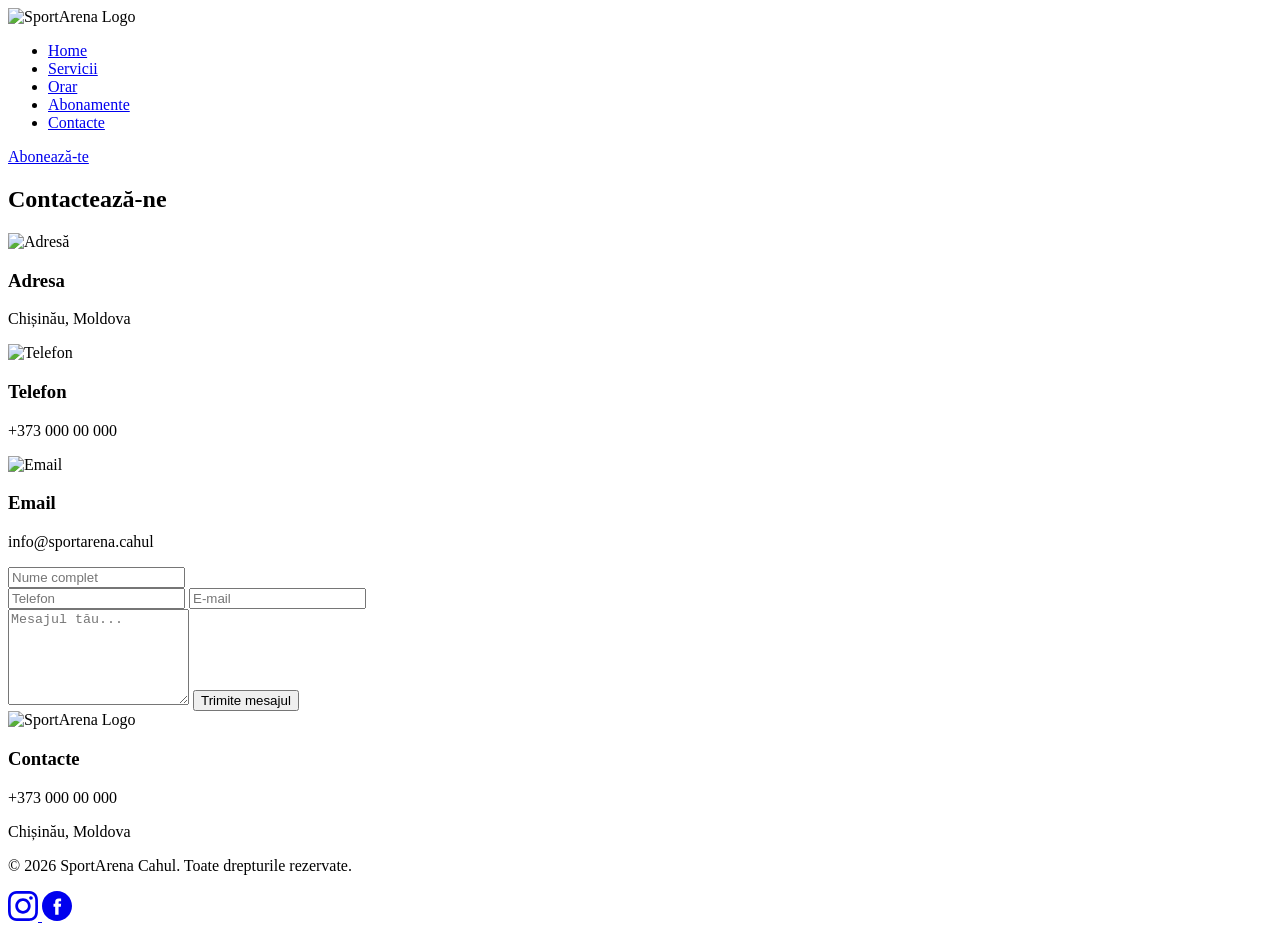
==== pages/contacte.html @ 970632d4 "Update contacte.html" ====
<!DOCTYPE html>
<html lang="ro">
<head>
    <meta charset="UTF-8">
    <meta name="viewport" content="width=device-width, initial-scale=1.0">
    <title>SportArena Cahul</title>
    <link rel="stylesheet" href="../style/style-contacte.css">
    <link rel="icon" type="image/svg+xml" href="../assets/favicon.svg">
</head>
<body>

    <header>
    <nav class="navbar">

        <div class="logo">
            <img src="../assets/logo.svg" alt="SportArena Logo">
        </div>

        <ul class="menu">
            <li><a href="../index.html">Home</a></li>
            <li><a href="../pages/servicii.html" >Servicii</a></li>
            <li><a href="../pages/orar.html" >Orar</a></li>
            <li><a href="../pages/abonamente.html" >Abonamente</a></li>
            <li><a href="../pages/contacte.html" class="btn-contacte">Contacte</a></li>
        </ul>

        <div class="button-container">
            <a href="../pages/abonamente.html" class="btn">
                Abonează-te
            </a>
        </div>

    </nav>
    </header>

    <main>

        <section id="contacte">

            <div class="contact-info">

                <h1>Contactează-ne</h1>

                <div>

                    <img src="../assets/Location.svg" alt="Adresă">

                    <div>
                        <h3>Adresa</h3>
                        <p>Chișinău, Moldova</p>
                    </div>

                </div>

                <div>

                    <img src="../assets/Phone.svg" alt="Telefon">

                    <div>
                        <h3>Telefon</h3>
                        <p>+373 000 00 000</p>
                    </div>

                </div>

                <div>

                    <img src="../assets/Email.svg" alt="Email">

                    <div>
                        <h3>Email</h3>
                        <p>info@sportarena.cahul</p>
                    </div>

                </div>

            </div>

            <div class="contact-form">

                <form action="https://httpbin.org/post" method="post">

                    <input type="text" placeholder="Nume complet">

                    <div class="input-row">
                        <input type="tel" placeholder="Telefon">
                        <input type="email" placeholder="E-mail">
                    </div>

                    <textarea rows="6" placeholder="Mesajul tău..."></textarea>

                    <button type="submit">
                        Trimite mesajul
                    </button>

                </form>

            </div>

        </section>

    </main>

    <footer>

    <div class="footer-logo">

        <img src="../assets/logo.svg" alt="SportArena Logo">

    </div>

    <div class="footer-contact">

        <h3>Contacte</h3>

        <div class="footer-info">
            <p>+373 000 00 000</p>
            <p>Chișinău, Moldova</p>
        </div>

        <p>
            © 2026 SportArena Cahul.
            Toate drepturile rezervate.
        </p>

    </div>

    <div class="footer-social">

        <a href="#" class="inst" aria-label="Instagram">
            <svg width="30" height="30" viewBox="0 0 30 30" fill="none" xmlns="http://www.w3.org/2000/svg">
            <path d="M15.0011 0C10.9273 0 10.416 0.0178128 8.81603 0.0906253C7.21914 0.16375 6.12913 0.416563 5.17537 0.7875C4.18879 1.17063 3.35191 1.68313 2.51815 2.51719C1.68377 3.35094 1.17126 4.18781 0.786883 5.17406C0.415004 6.12812 0.161877 7.21844 0.090001 8.81469C0.0187502 10.4147 0 10.9262 0 15C0 19.0737 0.0181255 19.5834 0.0906262 21.1834C0.164065 22.7803 0.41688 23.8703 0.787508 24.8241C1.17095 25.8106 1.68346 26.6475 2.51753 27.4813C3.35097 28.3156 4.18786 28.8294 5.1738 29.2125C6.12819 29.5834 7.21851 29.8363 8.81509 29.9094C10.4151 29.9822 10.9261 30 14.9995 30C19.0736 30 19.5833 29.9822 21.1833 29.9094C22.7802 29.8363 23.8715 29.5834 24.8259 29.2125C25.8121 28.8294 26.6478 28.3156 27.4812 27.4813C28.3156 26.6475 28.8281 25.8106 29.2125 24.8244C29.5812 23.8703 29.8344 22.78 29.9094 21.1838C29.9813 19.5837 30 19.0737 30 15C30 10.9262 29.9813 10.415 29.9094 8.815C29.8344 7.21812 29.5812 6.12812 29.2125 5.17437C28.8281 4.18781 28.3156 3.35094 27.4812 2.51719C26.6468 1.68281 25.8125 1.17031 24.825 0.7875C23.8687 0.416563 22.7781 0.16375 21.1812 0.0906253C19.5811 0.0178128 19.0718 0 14.9967 0H15.0011ZM13.6555 2.70312C14.0548 2.7025 14.5005 2.70312 15.0011 2.70312C19.0061 2.70312 19.4808 2.7175 21.0624 2.78938C22.5249 2.85625 23.3187 3.10063 23.8474 3.30594C24.5474 3.57781 25.0465 3.90281 25.5712 4.42781C26.0962 4.95281 26.4212 5.45281 26.6937 6.15281C26.899 6.68094 27.1437 7.47469 27.2103 8.93719C27.2822 10.5184 27.2978 10.9934 27.2978 14.9966C27.2978 18.9997 27.2822 19.4747 27.2103 21.0559C27.1434 22.5184 26.899 23.3122 26.6937 23.8403C26.4218 24.5403 26.0962 25.0388 25.5712 25.5634C25.0462 26.0884 24.5478 26.4134 23.8474 26.6853C23.3193 26.8916 22.5249 27.1353 21.0624 27.2022C19.4811 27.2741 19.0061 27.2897 15.0011 27.2897C10.9957 27.2897 10.521 27.2741 8.93978 27.2022C7.47727 27.1347 6.68351 26.8903 6.15444 26.685C5.45443 26.4131 4.95443 26.0881 4.42942 25.5631C3.90442 25.0381 3.57941 24.5394 3.30691 23.8391C3.1016 23.3109 2.85691 22.5172 2.79034 21.0547C2.71847 19.4734 2.70409 18.9984 2.70409 14.9928C2.70409 10.9872 2.71847 10.5147 2.79034 8.93344C2.85722 7.47094 3.1016 6.67719 3.30691 6.14844C3.57879 5.44844 3.90442 4.94844 4.42942 4.42344C4.95443 3.89844 5.45443 3.57344 6.15444 3.30094C6.6832 3.09469 7.47727 2.85094 8.93978 2.78375C10.3235 2.72125 10.8598 2.7025 13.6555 2.69938V2.70312Z" fill="currentColor"/>
            <path d="M22.9758 5.1569C22.6198 5.1569 22.2717 5.26249 21.9757 5.4603C21.6797 5.65812 21.449 5.93927 21.3127 6.26822C21.1765 6.59716 21.1409 6.95911 21.2104 7.3083C21.2799 7.65748 21.4514 7.97821 21.7032 8.22992C21.955 8.48163 22.2758 8.65301 22.625 8.72239C22.9742 8.79178 23.3362 8.75604 23.6651 8.61971C23.994 8.48337 24.275 8.25257 24.4728 7.95648C24.6705 7.66038 24.7759 7.31231 24.7758 6.95628C24.7758 5.96253 23.9696 5.1569 22.9758 5.1569Z" fill="currentColor"/>
            <path fill-rule="evenodd" clip-rule="evenodd" d="M14.9688 7.26003C10.7147 7.26003 7.26563 10.7091 7.26563 14.9632C7.26563 19.2172 10.7147 22.6647 14.9688 22.6647C19.2229 22.6647 22.6711 19.2172 22.6711 14.9632C22.6711 10.7091 19.2229 7.26003 14.9688 7.26003ZM15 19.9219C17.7183 19.9219 19.9219 17.7183 19.9219 15C19.9219 12.2818 17.7183 10.0782 15 10.0782C12.2817 10.0782 10.0781 12.2818 10.0781 15C10.0781 17.7183 12.2817 19.9219 15 19.9219Z" fill="currentColor"/>
            </svg>
        </a>

        <a href="#" class="fb" aria-label="Facebook">
            <svg width="30" height="30" viewBox="0 0 30 30" fill="none" xmlns="http://www.w3.org/2000/svg">
            <path fill-rule="evenodd" clip-rule="evenodd" d="M0 15C0 6.71573 6.71573 0 15 0C23.2843 0 30 6.71573 30 15C30 23.2843 23.2843 30 15 30C6.71573 30 0 23.2843 0 15ZM16.5635 23.8197V15.6589H18.8162L19.1147 12.8466H16.5635L16.5673 11.4391C16.5673 10.7056 16.637 10.3126 17.6905 10.3126H19.0988V7.5H16.8457C14.1395 7.5 13.1869 8.86425 13.1869 11.1585V12.8469H11.5V15.6592H13.1869V23.8197H16.5635Z" fill="currentColor"/>
            </svg>
        </a>

    </div>

</footer>

</body>
</html>
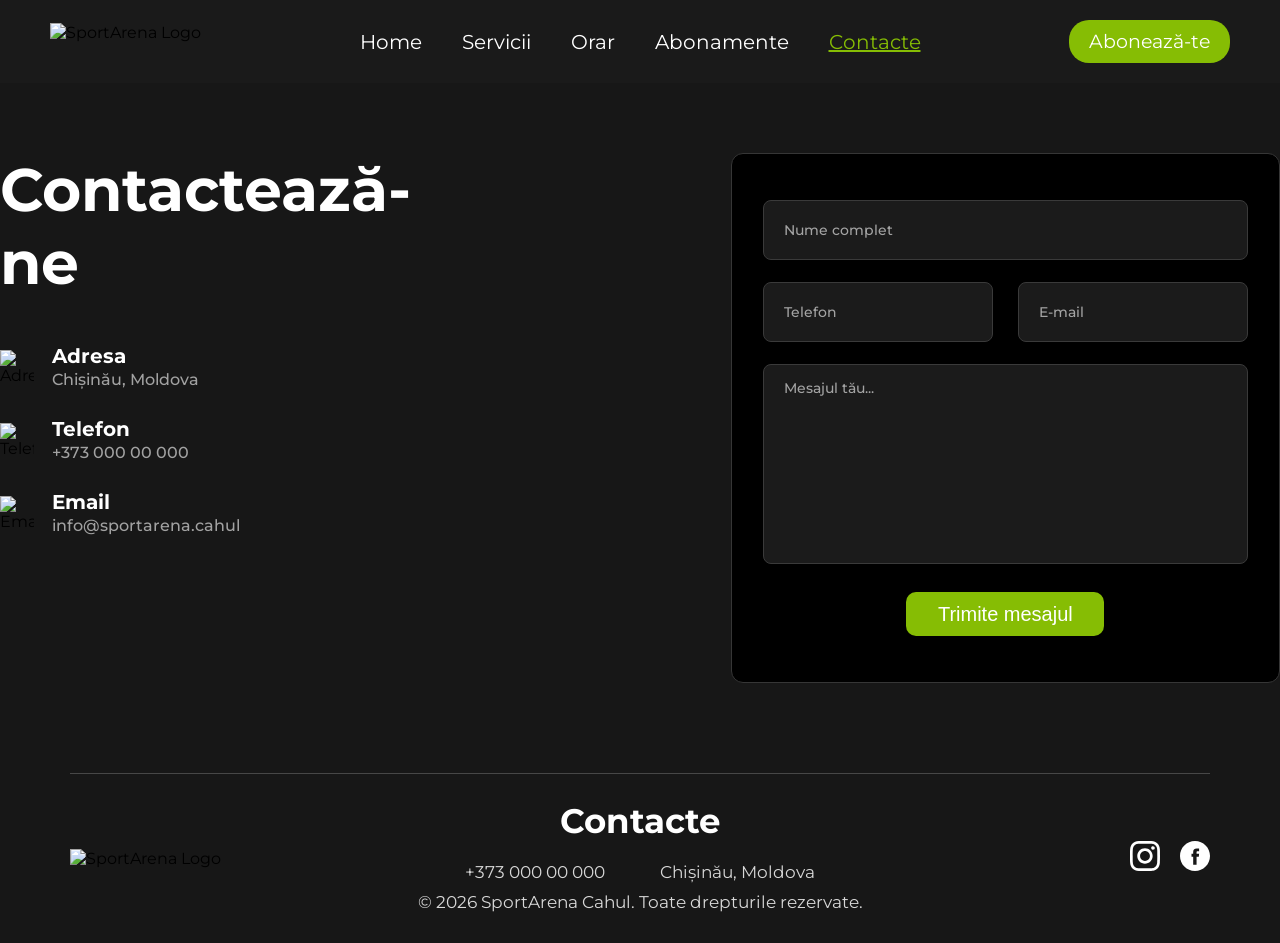
==== commit 08358ed2: "Add files via upload" ====
--- a/pages/contacte.html
+++ b/pages/contacte.html
@@ -5,16 +5,25 @@
     <meta name="viewport" content="width=device-width, initial-scale=1.0">
     <title>SportArena Cahul</title>
     <link rel="stylesheet" href="../style/style-contacte.css">
+    <link rel="stylesheet" href="../style/reveal.css">
     <link rel="icon" type="image/svg+xml" href="../assets/favicon.svg">
 </head>
 <body>
 
     <header>
+    <input type="checkbox" id="menu-toggle" class="menu-toggle-checkbox">
+
     <nav class="navbar">
 
         <div class="logo">
             <img src="../assets/logo.svg" alt="SportArena Logo">
         </div>
+
+        <label for="menu-toggle" class="hamburger" aria-label="Deschide meniul">
+            <span></span>
+            <span></span>
+            <span></span>
+        </label>
 
         <ul class="menu">
             <li><a href="../index.html">Home</a></li>
@@ -22,6 +31,9 @@
             <li><a href="../pages/orar.html" >Orar</a></li>
             <li><a href="../pages/abonamente.html" >Abonamente</a></li>
             <li><a href="../pages/contacte.html" class="btn-contacte">Contacte</a></li>
+            <li class="menu-cta-mobile">
+                <a href="../pages/abonamente.html" class="btn">Abonează-te</a>
+            </li>
         </ul>
 
         <div class="button-container">
@@ -78,16 +90,16 @@
 
             <div class="contact-form">
 
-                <form action="https://httpbin.org/post" method="post">
-
-                    <input type="text" placeholder="Nume complet">
+                <form id="contact-form" action="https://api.sheetmonkey.io/form/2jXoLPzgWcsx6oMCMyKdtb" method="post">
+
+                    <input type="text" name="name" placeholder="Nume complet" required>
 
                     <div class="input-row">
-                        <input type="tel" placeholder="Telefon">
-                        <input type="email" placeholder="E-mail">
-                    </div>
-
-                    <textarea rows="6" placeholder="Mesajul tău..."></textarea>
+                        <input type="tel" name="phone" placeholder="Telefon" required>
+                        <input type="email" name="email" placeholder="E-mail" required>
+                    </div>
+
+                    <textarea name="message" rows="6" placeholder="Mesajul tău..." required></textarea>
 
                     <button type="submit">
                         Trimite mesajul
@@ -145,5 +157,49 @@
 
 </footer>
 
+<script src="../js/reveal.js"></script>
+
+<script>
+    (function () {
+        const form = document.getElementById('contact-form');
+        if (!form) return;
+
+        const button = form.querySelector('button[type="submit"]');
+        const originalText = button.textContent.trim();
+
+        form.addEventListener('submit', function (e) {
+            e.preventDefault();
+
+            button.disabled = true;
+            button.textContent = 'Se trimite...';
+
+            fetch(form.action, {
+                method: 'POST',
+                body: new FormData(form),
+                headers: { Accept: 'application/json' }
+            })
+                .then(function (response) {
+                    if (!response.ok) throw new Error('Eroare server');
+
+                    button.textContent = '✓ Mesaj trimis';
+                    form.reset();
+
+                    setTimeout(function () {
+                        button.textContent = originalText;
+                        button.disabled = false;
+                    }, 4000);
+                })
+                .catch(function () {
+                    button.textContent = 'Eroare, încearcă din nou';
+                    button.disabled = false;
+
+                    setTimeout(function () {
+                        button.textContent = originalText;
+                    }, 3000);
+                });
+        });
+    })();
+</script>
+
 </body>
-</html>
+</html>
--- a/style/style-contacte.css
+++ b/style/style-contacte.css
@@ -0,0 +1,601 @@
+/* верхушка */
+@import url('https://fonts.googleapis.com/css2?family=Montserrat:wght@300;400;500;600;700;800&display=swap');
+
+:root {
+    --color-primary: #D9FF3F;
+    --color-secondary: white;
+    --font-main: 'Montserrat', sans-serif;
+}
+
+* {
+    margin: 0;
+    padding: 0;
+    box-sizing: border-box;
+}
+
+body {
+    font-family: var(--font-main);
+    font-variant-ligatures: no-contextual;
+    font-feature-settings: "calt" 0, "clig" 0;
+}
+
+html,
+body {
+    margin: 0;
+    padding: 0;
+    background-color: #171717;
+}
+
+header {
+    background-color: #1A1A1A;
+
+    position: sticky;
+    top: 0;
+    z-index: 1000;
+}
+
+.navbar {
+    display: grid;
+    grid-template-columns: 1fr auto 1fr;
+    align-items: center;
+
+    padding: 20px 50px;
+}
+
+.logo {
+    justify-self: start;
+}
+
+.logo img {
+    display: block;
+    height: 38px;
+    width: auto;
+}
+
+.menu {
+    display: flex;
+    gap: 40px;
+    list-style: none;
+    justify-self: center;
+}
+
+.menu-toggle-checkbox {
+    display: none;
+}
+
+.hamburger {
+    display: none;
+    flex-direction: column;
+    justify-content: center;
+    align-items: center;
+    gap: 5px;
+
+    width: 44px;
+    height: 44px;
+
+    justify-self: end;
+
+    cursor: pointer;
+}
+
+.hamburger span {
+    display: block;
+    width: 26px;
+    height: 2px;
+
+    background: white;
+    border-radius: 2px;
+
+    transition: 0.3s;
+}
+
+.menu-cta-mobile {
+    display: none;
+}
+
+.button-container {
+    background-color: #86BD04;
+    padding: 10px 20px;
+    border-radius: 20px;
+    justify-self: end;
+
+    transition: 0.3s;
+}
+
+.button-container:hover {
+    background-color: #74A400;
+}
+
+.btn {
+    justify-self: end;
+    text-decoration: none;
+    color: white;
+    font-family: var(--font-main);
+    font-weight: 400;
+    font-size: 19px;
+}
+
+.menu a.btn-contacte {
+    color: #86BD04;
+    text-decoration: underline;
+}
+
+.menu a {
+    text-decoration: none;
+    color: var(--color-secondary);
+    font-family: var(--font-main);
+    font-weight: 400;
+    font-size: 20px;
+
+    transition: 0.3s;
+}
+
+.menu a:hover {
+    color: var(--color-primary);
+}
+
+/* начинка */
+
+
+#contacte {
+    display: flex;
+    justify-content: center;
+    align-items: flex-start;
+    gap: 250px;
+
+    padding: 70px 0 90px;
+}
+
+
+.contact-info h1 {
+    color: #fff;
+    font-size: 60px;
+    font-weight: 700;
+
+    margin-bottom: 45px;
+}
+
+.contact-info > div {
+    display: flex;
+    align-items: center;
+
+    gap: 18px;
+    margin-bottom: 28px;
+}
+
+.contact-info img {
+    width: 34px;
+    height: 34px;
+}
+
+.contact-info h3 {
+    color: #fff;
+    font-size: 20px;
+    font-weight: 700;
+
+    margin: 0;
+}
+
+.contact-info p {
+    color: rgba(255,255,255,.6);
+    font-size: 16px;
+    font-weight: 500;
+
+    margin: 2px 0 0;
+}
+
+/* таблица для отзывов */
+
+.contact-form {
+    width: 560px;
+    height: 530px;
+
+    background: #000;
+
+    border: 1px solid #363636;
+    border-radius: 12px;
+
+    display: flex;
+    justify-content: center;
+    align-items: center;
+}
+
+.contact-form form {
+    width: 485px;
+
+    display: flex;
+    flex-direction: column;
+
+    align-items: center;
+}
+
+
+.contact-form input[type="text"] {
+    width: 485px;
+    height: 60px;
+
+    margin-bottom: 22px;
+}
+
+
+.contact-form form div {
+    width: 485px;
+
+    display: flex;
+    justify-content: space-between;
+
+    margin-bottom: 22px;
+}
+
+.contact-form input[type="tel"],
+.contact-form input[type="email"] {
+    width: 230px;
+    height: 60px;
+}
+
+
+.contact-form textarea {
+    width: 485px;
+    height: 200px;
+
+    resize: none;
+
+    margin-bottom: 28px;
+}
+
+
+
+.contact-form input,
+.contact-form textarea {
+    background: #1B1B1B;
+
+    border: 1px solid #3A3A3A;
+    border-radius: 8px;
+
+    padding: 14px 20px;
+
+    color: #fff;
+
+    font-family: inherit;
+    font-size: 14px;
+    font-weight: 500;
+
+    outline: none;
+}
+
+.contact-form input::placeholder,
+.contact-form textarea::placeholder {
+    color: rgba(255,255,255,.6);
+
+    font-size: 14px;
+    font-weight: 500;
+}
+
+
+
+.contact-form button {
+    width: 198px;
+    height: 44px;
+
+    border: none;
+    border-radius: 10px;
+
+    background: #86BD04;
+
+    color: #fff;
+
+    font-size: 20px;
+    font-weight: 500;
+
+    cursor: pointer;
+
+    transition: .3s;
+}
+
+.contact-form button:hover {
+    background: #74A400;
+}
+
+.contact-form button:disabled {
+    background: #5a5a5a;
+    color: rgba(255,255,255,.8);
+    cursor: not-allowed;
+}
+/* подвал */
+
+footer h3 {
+    color: white;
+
+    text-align: center;
+
+    font-size: 34px;
+
+    margin-bottom: 15px;
+}
+
+footer p {
+    color: #d8d8d8;
+
+    text-align: center;
+
+    font-size: 17px;
+
+    margin: 5px 0;
+}
+
+footer img {
+    display: block;
+}
+
+footer div:last-child {
+    display: flex;
+
+    gap: 20px;
+
+    align-items: center;
+}
+
+footer::before {
+    content: "";
+    position: absolute;
+    top: 0;
+    left: 70px;
+    right: 70px;
+    height: 1px;
+    background: #474747;
+}
+
+.footer-contact {
+    position: absolute;
+    left: 50%;
+    transform: translateX(-50%);
+    text-align: center;
+}
+
+footer {
+    background: #171717;
+    position: relative;
+
+    border-top: 1px solid #474747;
+
+    display: flex;
+
+    justify-content: space-between;
+    align-items: center;
+
+    padding: 30px 100px;
+    padding: 30px 70px;
+
+    min-height: 170px;
+    padding: 35px 70px;
+
+    border-top: none;
+}
+
+.footer-info {
+    display: flex;
+    justify-content: center;
+    align-items: center;
+    gap: 55px;
+
+    margin-top: 20px 0;
+}
+
+.inst,
+.fb {
+    color: white;
+    transition: color 0.3s;
+}
+
+.inst:hover,
+.fb:hover {
+    color: var(--color-primary);
+}
+
+/* ===================== МОБИЛЬНАЯ АДАПТАЦИЯ ===================== */
+
+@media (max-width: 768px) {
+
+    /* навигация */
+
+    .navbar {
+        grid-template-columns: auto auto;
+        justify-content: space-between;
+
+        padding: 16px 20px;
+    }
+
+    .logo img {
+        height: 30px;
+    }
+
+    .hamburger {
+        display: flex;
+    }
+
+    .button-container {
+        display: none;
+    }
+
+    .menu {
+        position: absolute;
+        top: 100%;
+        left: 0;
+        right: 0;
+
+        grid-column: 1 / -1;
+
+        width: 100%;
+
+        flex-direction: column;
+        gap: 0;
+
+        background-color: #1A1A1A;
+        border-top: 1px solid #2A2A2A;
+
+        max-height: 0;
+        overflow: hidden;
+
+        transition: max-height 0.35s ease;
+    }
+
+    .menu li {
+        width: 100%;
+        text-align: center;
+    }
+
+    .menu a {
+        display: block;
+        padding: 16px 20px;
+
+        font-size: 18px;
+    }
+
+    .menu-cta-mobile {
+        display: list-item;
+
+        padding: 16px 20px 20px;
+    }
+
+    .menu-cta-mobile .btn {
+        display: block;
+
+        width: 100%;
+
+        padding: 12px 0;
+
+        text-align: center;
+
+        background-color: #86BD04;
+        border-radius: 20px;
+    }
+
+    .menu-toggle-checkbox:checked ~ .navbar .menu {
+        max-height: 420px;
+    }
+
+    .hamburger {
+        position: relative;
+        z-index: 1001;
+    }
+
+    .menu-toggle-checkbox:checked ~ .navbar .hamburger span:nth-child(1) {
+        transform: translateY(7px) rotate(45deg);
+    }
+
+    .menu-toggle-checkbox:checked ~ .navbar .hamburger span:nth-child(2) {
+        opacity: 0;
+    }
+
+    .menu-toggle-checkbox:checked ~ .navbar .hamburger span:nth-child(3) {
+        transform: translateY(-7px) rotate(-45deg);
+    }
+
+    /* основной блок инфо и форма в колонку */
+
+    #contacte {
+        flex-direction: column;
+        align-items: center;
+
+        gap: 48px;
+
+        padding: 40px 24px 60px;
+    }
+
+    .contact-info {
+        width: 100%;
+    }
+
+    .contact-info h1 {
+        font-size: 36px;
+
+        text-align: center;
+
+        margin-bottom: 32px;
+    }
+
+    .contact-info > div {
+        max-width: 360px;
+        margin: 0 auto 24px;
+    }
+
+    /* форма на всю ширину */
+
+    .contact-form {
+        width: 100%;
+        max-width: 485px;
+        height: auto;
+
+        padding: 36px 24px;
+    }
+
+    .contact-form form {
+        width: 100%;
+    }
+
+    .contact-form input[type="text"] {
+        width: 100%;
+    }
+
+    .contact-form form div {
+        width: 100%;
+
+        flex-direction: column;
+
+        gap: 22px;
+
+        margin-bottom: 22px;
+    }
+
+    .contact-form input[type="tel"],
+    .contact-form input[type="email"] {
+        width: 100%;
+    }
+
+    .contact-form textarea {
+        width: 100%;
+        height: 160px;
+    }
+
+    .contact-form button {
+        width: 100%;
+    }
+
+    /* подвал */
+
+    footer {
+        flex-direction: column;
+
+        gap: 24px;
+
+        padding: 30px 24px;
+
+        min-height: auto;
+    }
+
+    .footer-contact {
+        position: static;
+        transform: none;
+    }
+
+    footer::before {
+        display: none;
+    }
+
+    .footer-info {
+        gap: 24px;
+
+        flex-wrap: wrap;
+    }
+}
+
+@media (max-width: 480px) {
+
+    .contact-info h1 {
+        font-size: 30px;
+    }
+
+    .contact-form {
+        padding: 28px 18px;
+    }
+}
--- a/style/reveal.css
+++ b/style/reveal.css
@@ -0,0 +1,26 @@
+/* ===================================================================
+   reveal.css — простой эффект плавного появления блоков при скролле
+   Подключается на всех страницах вместе с reveal.js
+=================================================================== */
+
+.reveal {
+    opacity: 0;
+    transform: translateY(24px);
+    transition: opacity 0.6s ease, transform 0.6s ease;
+}
+
+.reveal.is-visible {
+    opacity: 1;
+    transform: translateY(0);
+}
+
+/* Уважаем настройку "уменьшить анимацию" в ОС пользователя */
+@media (prefers-reduced-motion: reduce) {
+
+    .reveal,
+    .reveal.is-visible {
+        opacity: 1;
+        transform: none;
+        transition: none;
+    }
+}
